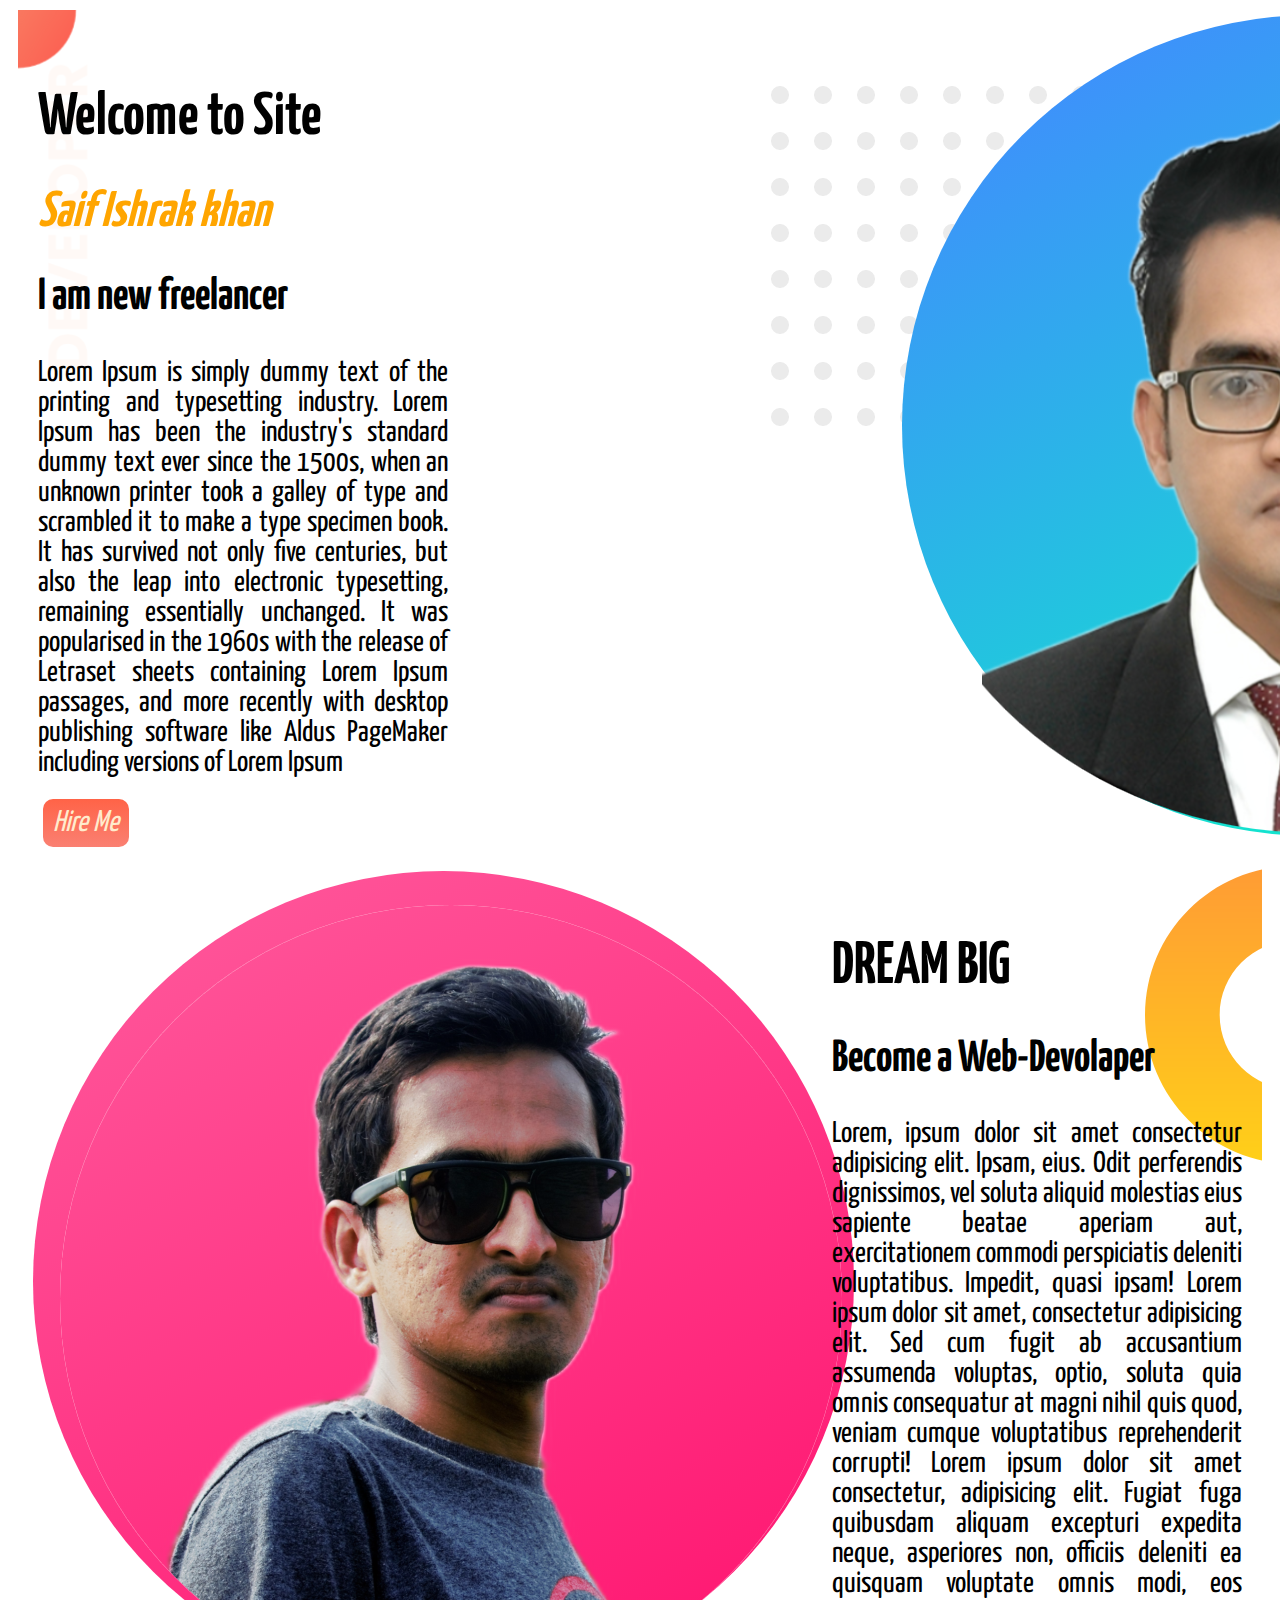
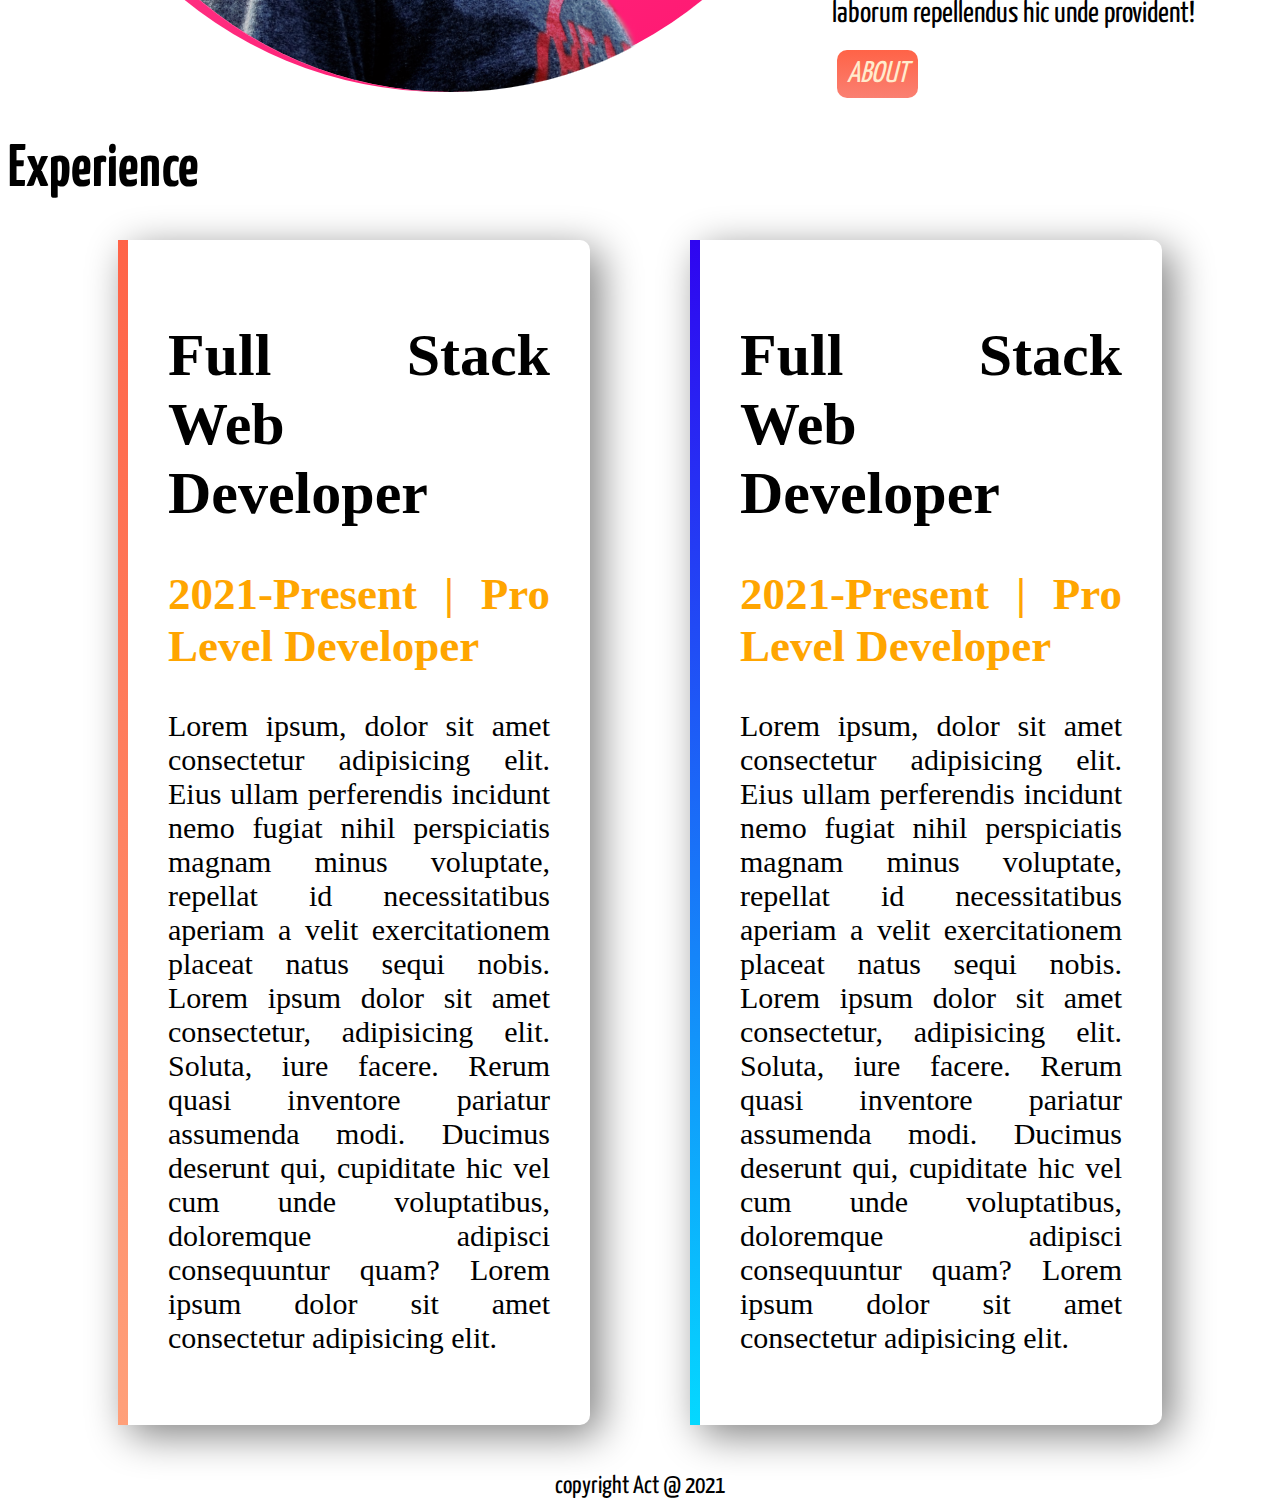
==== index.html @ f14f3424 "6" ====
<!DOCTYPE html>
<html lang="en">

<head>

    <meta charset="UTF-8">
    <meta http-equiv="X-UA-Compatible" content="IE=edge">
    <meta name="viewport" content="width=device-width, initial-scale=1.0">
    <title>practices-2</title>
    <link rel="stylesheet" href="https://fonts.googleapis.com/css2?family=Qahiri&family=Yanone+Kaffeesatz:wght@300&display=swap" rel="stylesheet">
</head>

<body>
    <link rel="stylesheet" href="style.css">
    <section class="top-1">
        <div class="half-1">
            <h1>Welcome to Site</h1>
            <h1 id="name">Saif Ishrak khan</h1>
            <h2>I am new freelancer</h2>
            <p>Lorem Ipsum is simply dummy text of the printing and typesetting industry. Lorem Ipsum has been the industry's standard dummy text ever since the 1500s, when an unknown printer took a galley of type and scrambled it to make a type specimen
                book. It has survived not only five centuries, but also the leap into electronic typesetting, remaining essentially unchanged. It was popularised in the 1960s with the release of Letraset sheets containing Lorem Ipsum passages, and more
                recently with desktop publishing software like Aldus PageMaker including versions of Lorem Ipsum </p>
            <a class="button" target="-blank" href="https://www.lipsum.com/">Hire Me</a>
        </div>
        <div class="half-2">
            <img src="images/1.png" alt="">
        </div>
    </section>
    <section class="top-2">
        <div class="half-3">
            <img src="images/2.png" alt="">
        </div>
        <div class="half-4">

            <h1>DREAM BIG</h1>
            <h2>Become a Web-Devolaper </h2>
            <p>Lorem, ipsum dolor sit amet consectetur adipisicing elit. Ipsam, eius. Odit perferendis dignissimos, vel soluta aliquid molestias eius sapiente beatae aperiam aut, exercitationem commodi perspiciatis deleniti voluptatibus. Impedit, quasi ipsam!
                Lorem ipsum dolor sit amet, consectetur adipisicing elit. Sed cum fugit ab accusantium assumenda voluptas, optio, soluta quia omnis consequatur at magni nihil quis quod, veniam cumque voluptatibus reprehenderit corrupti! Lorem ipsum dolor
                sit amet consectetur, adipisicing elit. Fugiat fuga quibusdam aliquam excepturi expedita neque, asperiores non, officiis deleniti ea quisquam voluptate omnis modi, eos laborum repellendus hic unde provident!</p>
            <a class="button" target="-blank" href="https://www.lipsum.com/">ABOUT</a>
        </div>
    </section>
    <h1>Experience</h1>
    <section class="top-3">

        <div class="box-1">
            <h1>Full Stack Web Developer</h1>
            <h2 id="text-hilight">2021-Present | Pro Level Developer</h2>
            <p> Lorem ipsum, dolor sit amet consectetur adipisicing elit. Eius ullam perferendis incidunt nemo fugiat nihil perspiciatis magnam minus voluptate, repellat id necessitatibus aperiam a velit exercitationem placeat natus sequi nobis. Lorem ipsum
                dolor sit amet consectetur, adipisicing elit. Soluta, iure facere. Rerum quasi inventore pariatur assumenda modi. Ducimus deserunt qui, cupiditate hic vel cum unde voluptatibus, doloremque adipisci consequuntur quam? Lorem ipsum dolor
                sit amet consectetur adipisicing elit.
            </p>


        </div>
        <div class="box-2">

            <h1>Full Stack Web Developer</h1>
            <h2 id="text-hilight">2021-Present | Pro Level Developer</h2>
            <p> Lorem ipsum, dolor sit amet consectetur adipisicing elit. Eius ullam perferendis incidunt nemo fugiat nihil perspiciatis magnam minus voluptate, repellat id necessitatibus aperiam a velit exercitationem placeat natus sequi nobis. Lorem ipsum
                dolor sit amet consectetur, adipisicing elit. Soluta, iure facere. Rerum quasi inventore pariatur assumenda modi. Ducimus deserunt qui, cupiditate hic vel cum unde voluptatibus, doloremque adipisci consequuntur quam? Lorem ipsum dolor
                sit amet consectetur adipisicing elit.
            </p>

        </div>
    </section>
</body>
<footer class="ft"> copyright Act @ 2021</footer>

</html>
---- style.css ----
body {
    font-family: 'Yanone Kaffeesatz', sans-serif;
    margin: o;
}

#name {
    color: orange;
    font-style: oblique;
    font-size: 50px;
}

h1 {
    font-size: 60px
}

.top-1 {
    margin: 10px;
    display: flex;
    background-image: url(images/top-banner.png);
    background-repeat: no-repeat;
    align-items: center;
    padding: 5px;
}

.top-2 {
    margin: 10px;
    display: flex;
    background-image: url(images/dream-bg.png);
    background-position: 100% 0;
    background-repeat: no-repeat;
    align-items: center;
    padding: 5px;
}

.top-3 {
    display: flex;
    position: center;
    margin: 10px;
    -ms-flex-item-align: center;
}

.half-1 {
    text-align: justify;
    width: 40%;
    border: 10px;
    padding: 5px;
    padding-top: 25px;
    font-size: 30px;
    margin: 0px 150px 0px 10px;
}

.half-2 {
    margin: 0px 10px 0 150px;
    width: 40%;
}

.half-3 {
    margin: 0px 150px 0px 10px;
    width: 40%;
}

.half-4 {
    text-align: justify;
    width: 40%;
    border: 10px;
    padding: 5px;
    padding-top: 25px;
    font-size: 30px;
    margin: 0px 10px 0 150px;
}

.button {
    font-size: 700;
    font-style: oblique;
    padding: 10px;
    text-decoration: none;
    background-image: linear-gradient(tomato, salmon);
    margin: 5px;
    border: 5px;
    border-radius: 10px;
    height: 50px;
    width: 80px;
    color: blanchedalmond;
}

#text-hilight {
    color: orange;
}

.box-1 {
    margin: 0px 50px 0 100px;
    border-left: 10px solid;
    border-image: linear-gradient(180deg, tomato, lightsalmon);
    border-image-slice: 1;
    width: 40%;
    text-align: justify;
    padding: 10px;
    font-size: 30px;
    box-shadow: 10px 10px 40px gray;
    border-radius: 10px;
    padding: 40px;
    font-family: 'Times New Roman', Times, serif;
    width: 40%;
}

.box-2 {
    margin: 0px 100px 0 50px;
    border-left: 10px solid;
    border-image: linear-gradient(180deg, rgb(47, 4, 240), rgb(4, 217, 255));
    border-image-slice: 1;
    text-align: justify;
    padding: 10px;
    font-size: 30px;
    box-shadow: 10px 10px 40px gray;
    border-radius: 10px;
    padding: 40px;
    font-family: 'Times New Roman', Times, serif;
    width: 40%;
}

.ft {
    margin-top: 50px;
    text-align: center;
    font-size: 25px;
}
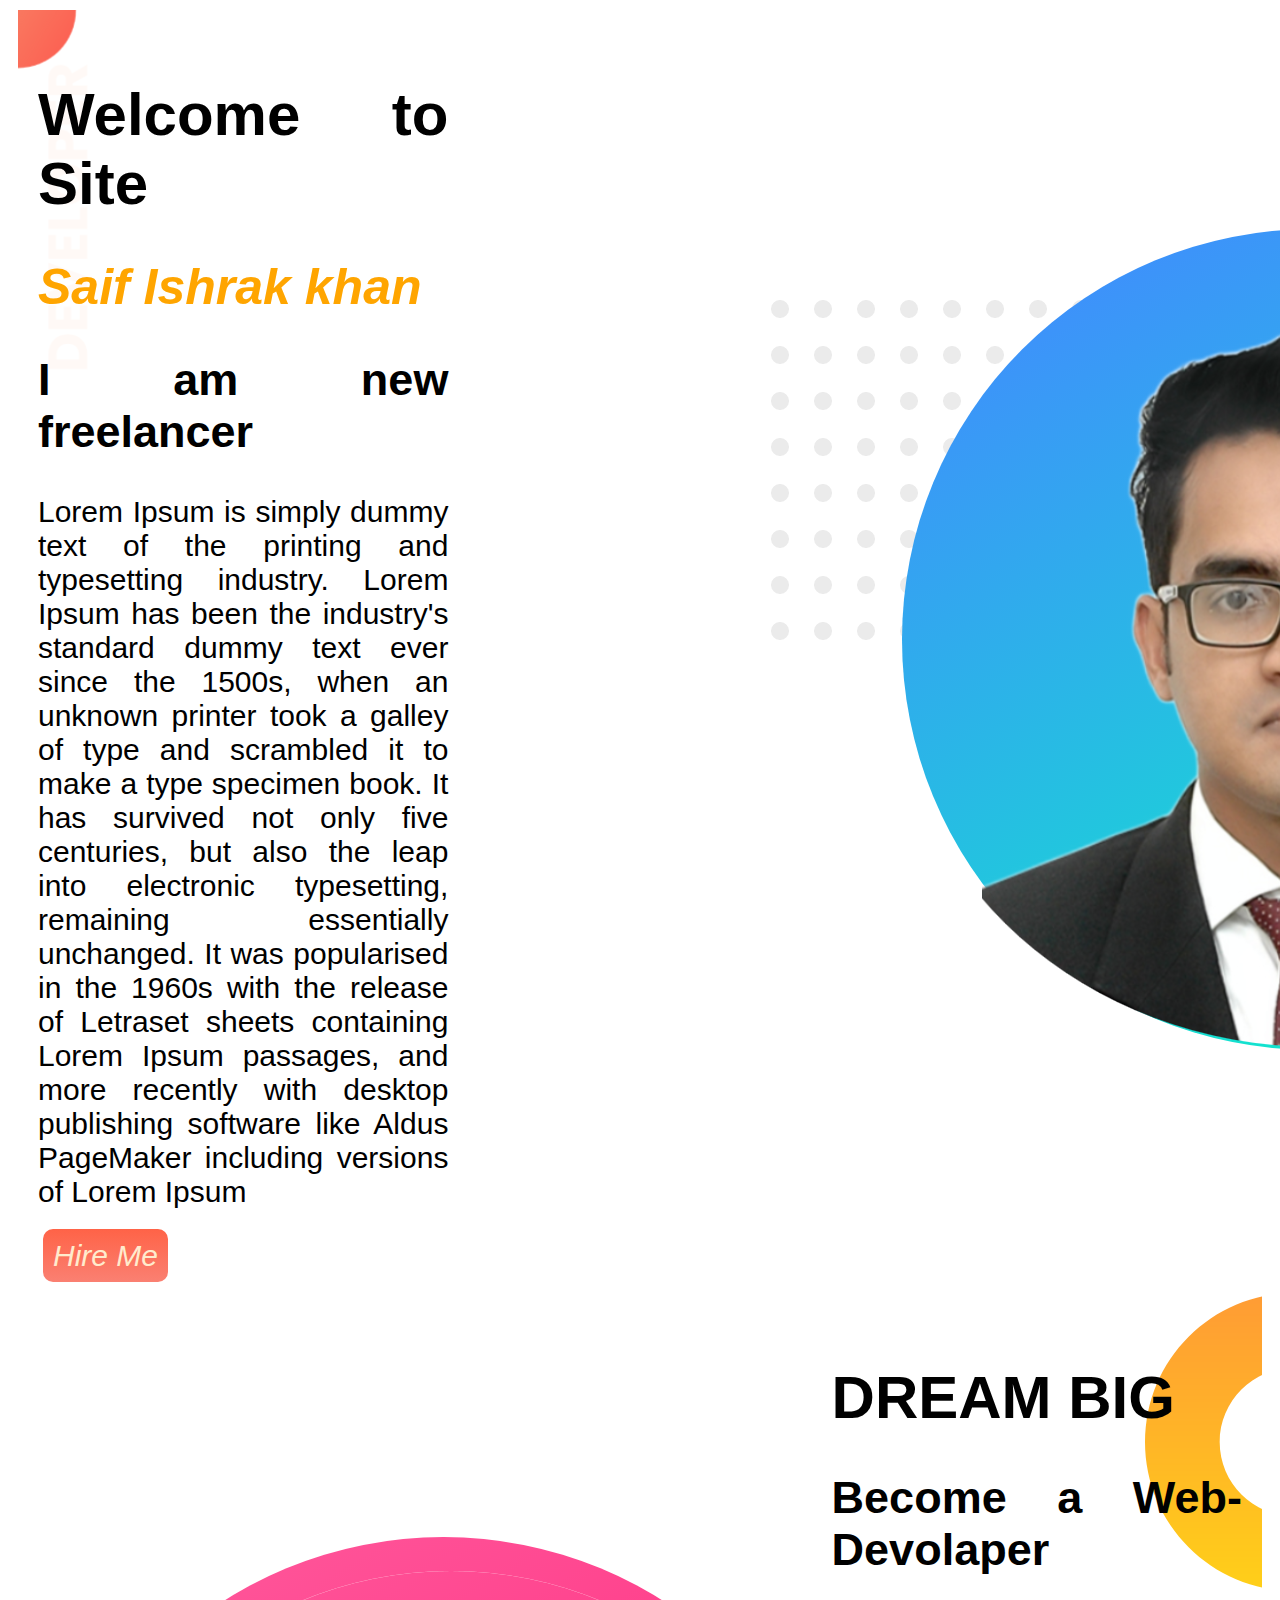
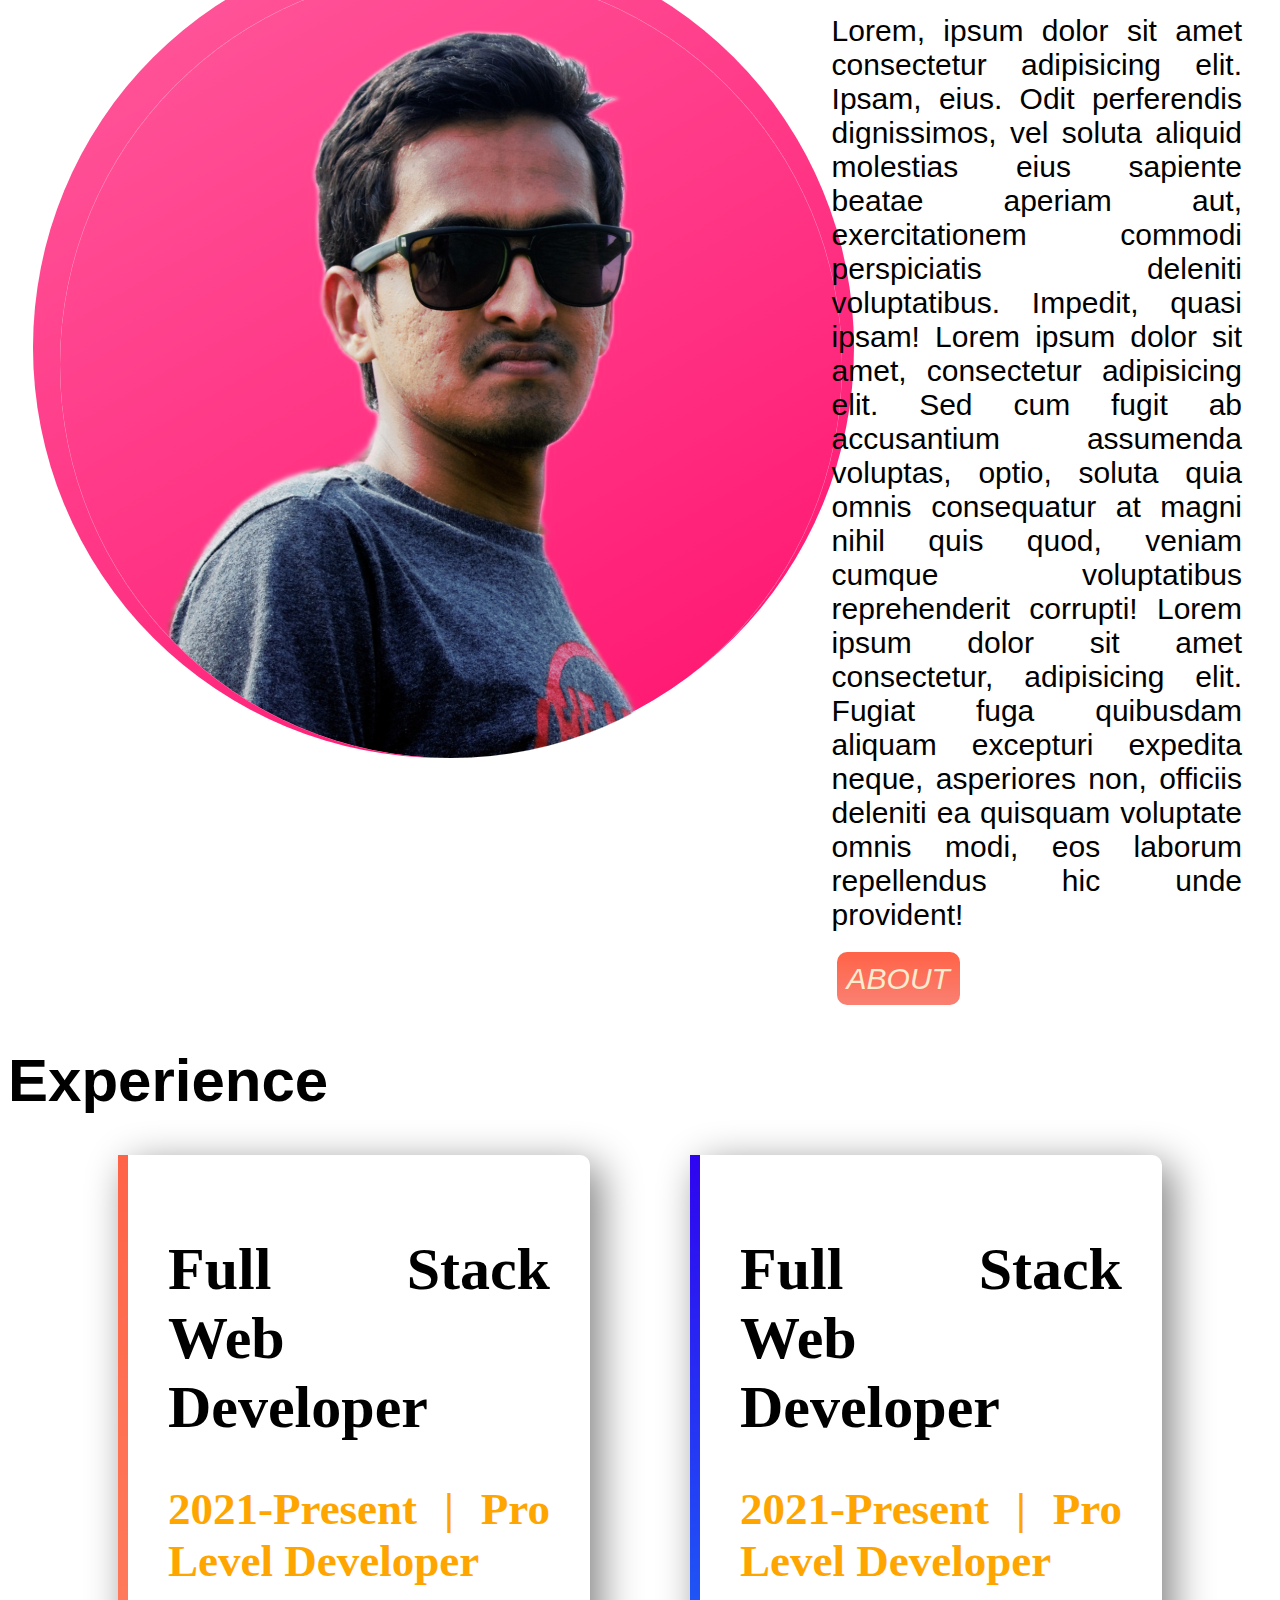
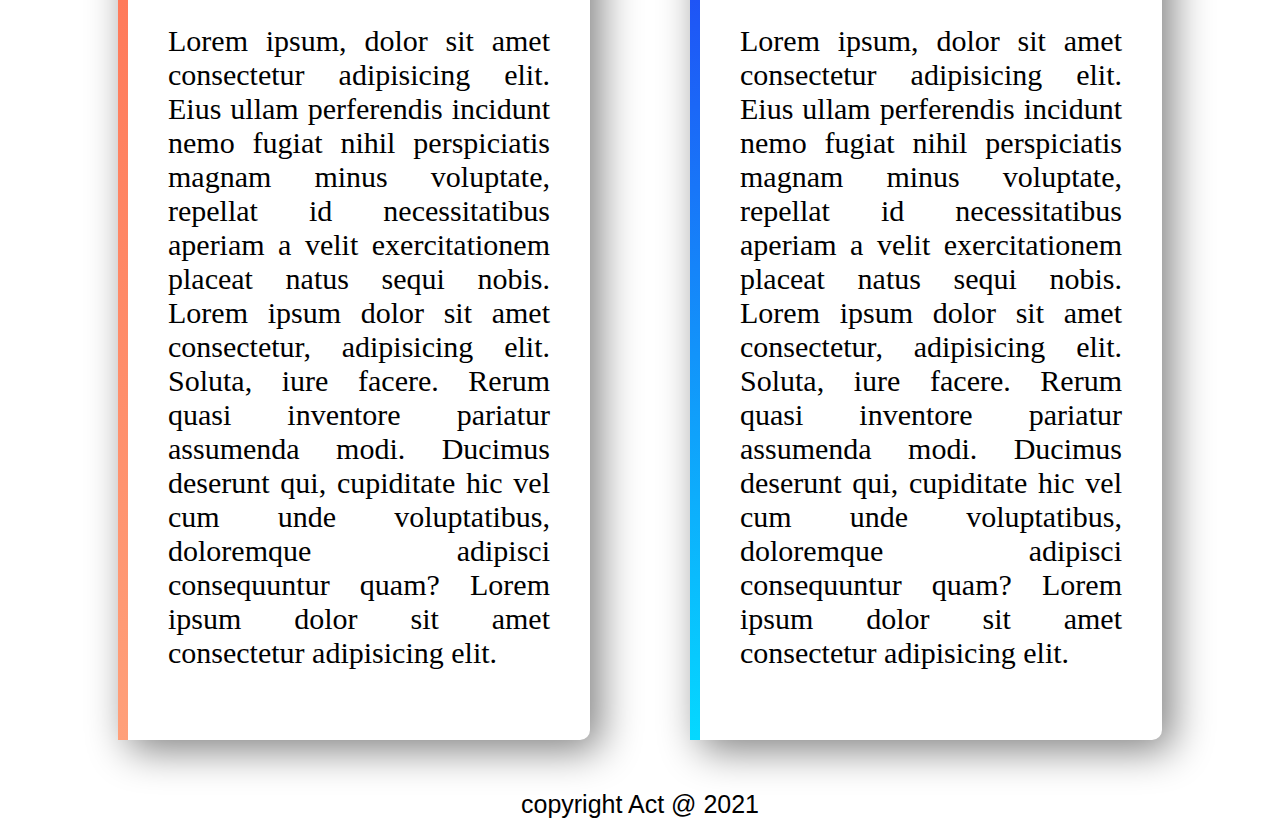
==== commit 5e2eb652: "8" ====
--- a/index.html
+++ b/index.html
@@ -7,7 +7,7 @@
     <meta http-equiv="X-UA-Compatible" content="IE=edge">
     <meta name="viewport" content="width=device-width, initial-scale=1.0">
     <title>practices-2</title>
-    <link rel="stylesheet" href="https://fonts.googleapis.com/css2?family=Qahiri&family=Yanone+Kaffeesatz:wght@300&display=swap" rel="stylesheet">
+    <link rel="stylesheet" href="https://github.com/saifishrak" rel="stylesheet">
 </head>
 
 <body>
@@ -37,7 +37,7 @@
             <p>Lorem, ipsum dolor sit amet consectetur adipisicing elit. Ipsam, eius. Odit perferendis dignissimos, vel soluta aliquid molestias eius sapiente beatae aperiam aut, exercitationem commodi perspiciatis deleniti voluptatibus. Impedit, quasi ipsam!
                 Lorem ipsum dolor sit amet, consectetur adipisicing elit. Sed cum fugit ab accusantium assumenda voluptas, optio, soluta quia omnis consequatur at magni nihil quis quod, veniam cumque voluptatibus reprehenderit corrupti! Lorem ipsum dolor
                 sit amet consectetur, adipisicing elit. Fugiat fuga quibusdam aliquam excepturi expedita neque, asperiores non, officiis deleniti ea quisquam voluptate omnis modi, eos laborum repellendus hic unde provident!</p>
-            <a class="button" target="-blank" href="https://www.lipsum.com/">ABOUT</a>
+            <a class="button" target="-blank" href="https://www.linkedin.com/in/saif-ishrak-87b589137/">ABOUT</a>
         </div>
     </section>
     <h1>Experience</h1>
